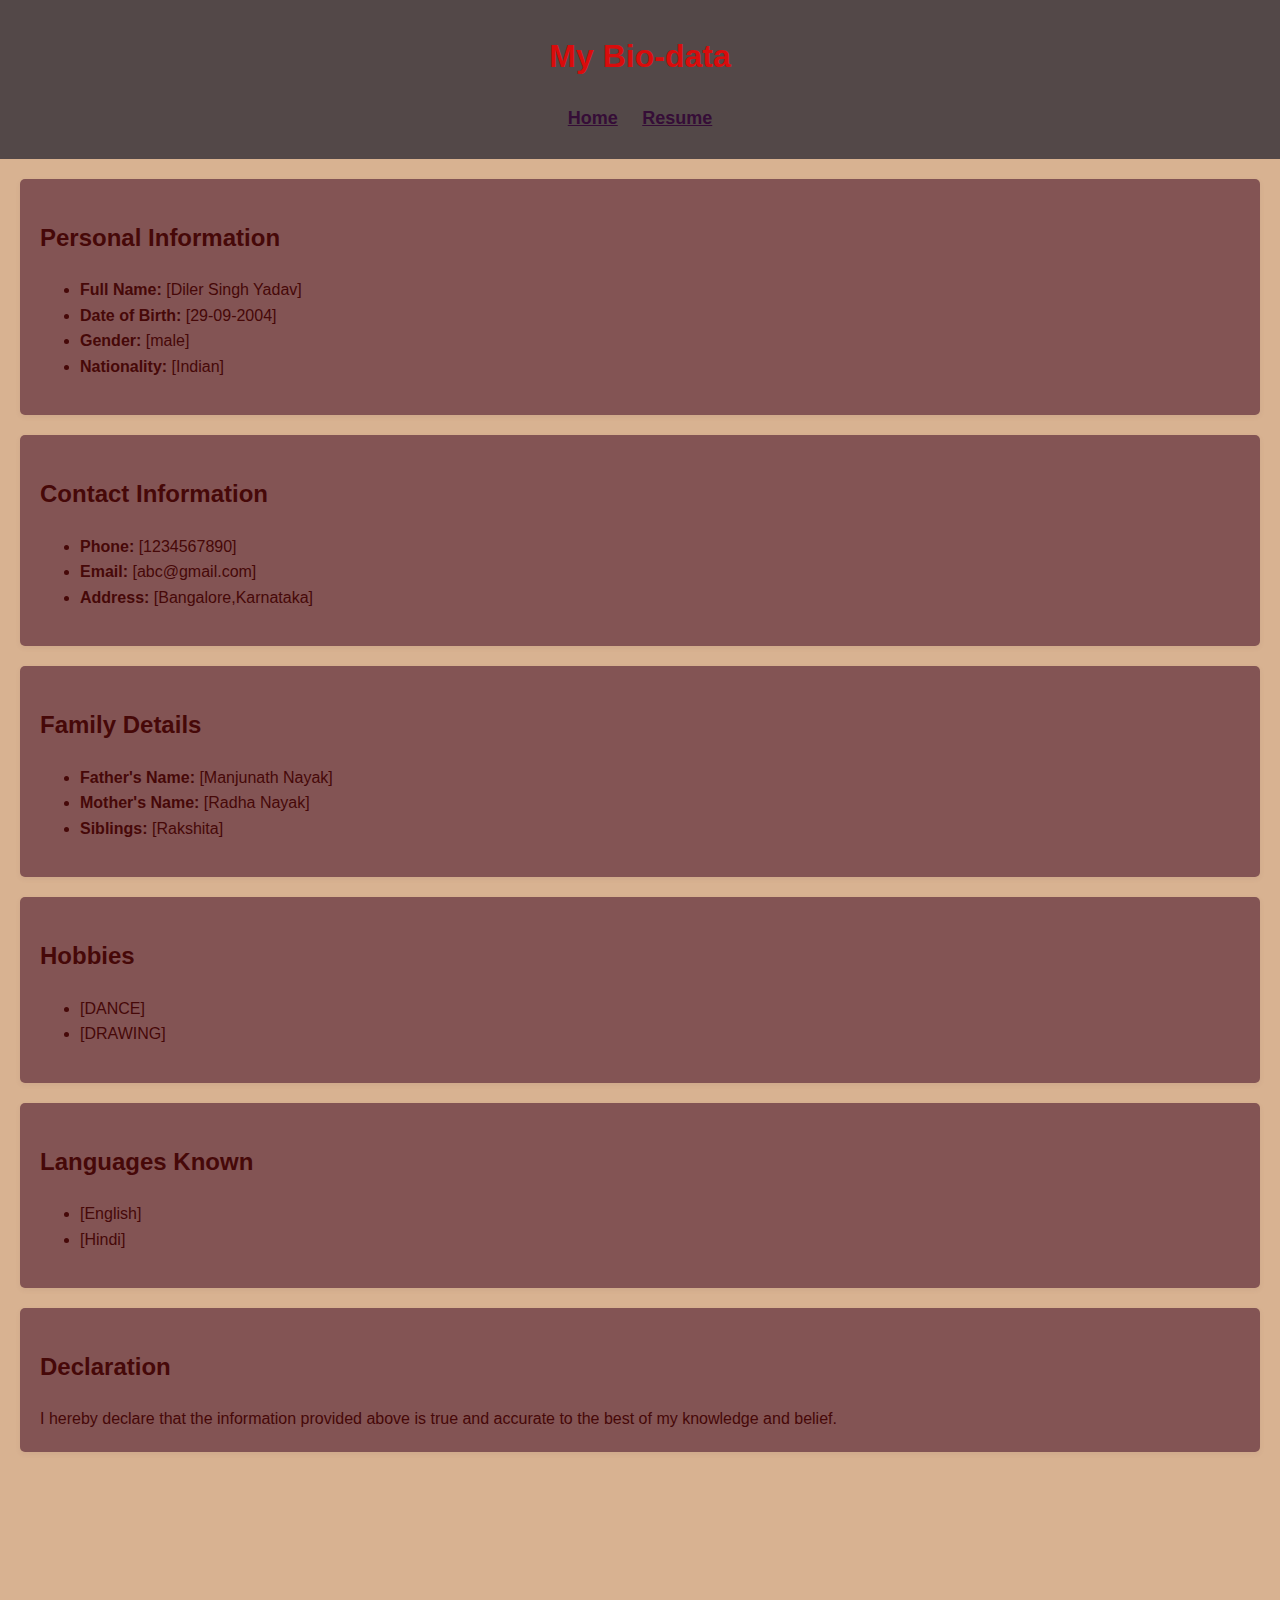
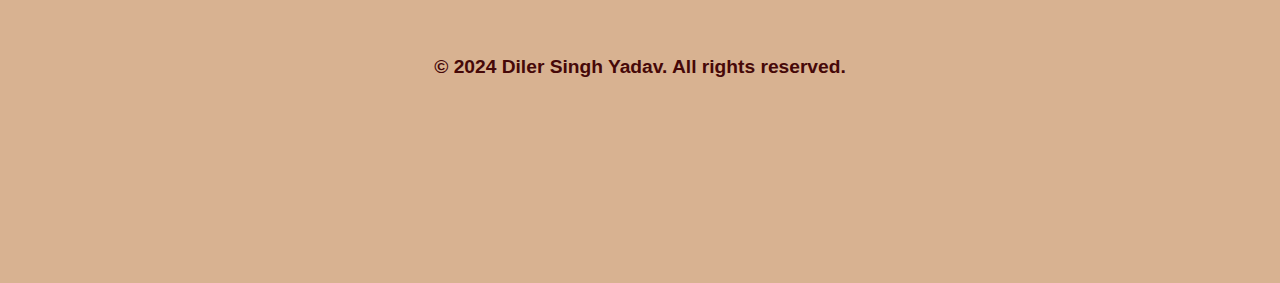
==== biodata.html @ 757f9841 "added index and style and script.js files" ====
<!DOCTYPE html>
<html lang="en">
<head>
    <meta charset="UTF-8">
    <meta name="viewport" content="width=device-width, initial-scale=1.0">
    <title>Bio-data</title>
    <link rel="stylesheet" href="styles.css">
</head>
<body>
    <header>
        <h1>My Bio-data</h1>
        <nav>
            <ul>
                <li><a href="index.html">Home</a></li>
                <li><a href="resume.html">Resume</a></li>
            </ul>
        </nav>
    </header>

    <main>
        <section>
            <h2>Personal Information</h2>
            <ul>
                <li><strong>Full Name:</strong> [Diler Singh Yadav]</li>
                <li><strong>Date of Birth:</strong> [29-09-2004]</li>
                <li><strong>Gender:</strong> [male]</li>
                <li><strong>Nationality:</strong> [Indian]</li>
            </ul>
        </section>

        <section>
            <h2>Contact Information</h2>
            <ul>
                <li><strong>Phone:</strong> [1234567890]</li>
                <li><strong>Email:</strong> [abc@gmail.com]</li>
                <li><strong>Address:</strong> [Bangalore,Karnataka]</li>
            </ul>
        </section>

        <section>
            <h2>Family Details</h2>
            <ul>
                <li><strong>Father's Name:</strong> [Manjunath Nayak]</li>
                <li><strong>Mother's Name:</strong> [Radha Nayak]</li>
                <li><strong>Siblings:</strong> [Rakshita]</li>
            </ul>
        </section>

        <section>
            <h2>Hobbies</h2>
            <ul>
                <li>[DANCE]</li>
                <li>[DRAWING]</li>
            </ul>
        </section>

        <section>
            <h2>Languages Known</h2>
            <ul>
                <li>[English]</li>
                <li>[Hindi]</li>
            </ul>
        </section>

        <section>
            <h2>Declaration</h2>
            <p1>
                I hereby declare that the information provided above is true and accurate to the best of my knowledge and belief.
            </p1>
        </section>

        <footer>
            <p>© 2024 Diler Singh Yadav. All rights reserved.</p>
        </footer>
    </main>
</body>
</html>
---- styles.css ----
body {
    font-family: Arial, sans-serif;
    line-height: 1.6;
    margin: 0;
    padding: 0;
    background: rgb(216, 178, 145);
    color: #460808;
}
header {
    background: #534848;
    color: #d90c0c;
    padding: 10px 0;
    text-align: center;
}
nav ul {
    list-style: none;
    padding: 0;
}
nav ul li {
    display: inline;
    margin: 0 10px;
}
nav ul li a {
    color: rgb(53, 13, 55);
    text-decoration: underline;
    font-size: large;
    font-weight: bold;
}
section {
    padding: 20px;
    margin: 20px;
    background: #835454;
    border-radius: 5px;
    box-shadow: 0 2px 5px rgba(127, 87, 87, 0.1);
}
.dark-mode {
    background: #333;
    color: rgba(198, 116, 116, 0.612);
}
footer{
    text-align: center;
}
p
{
    margin-top: 200px;
    text-align: center;
    margin-bottom: 200px;
    font-size: larger;
    font-weight: bold;
    
}
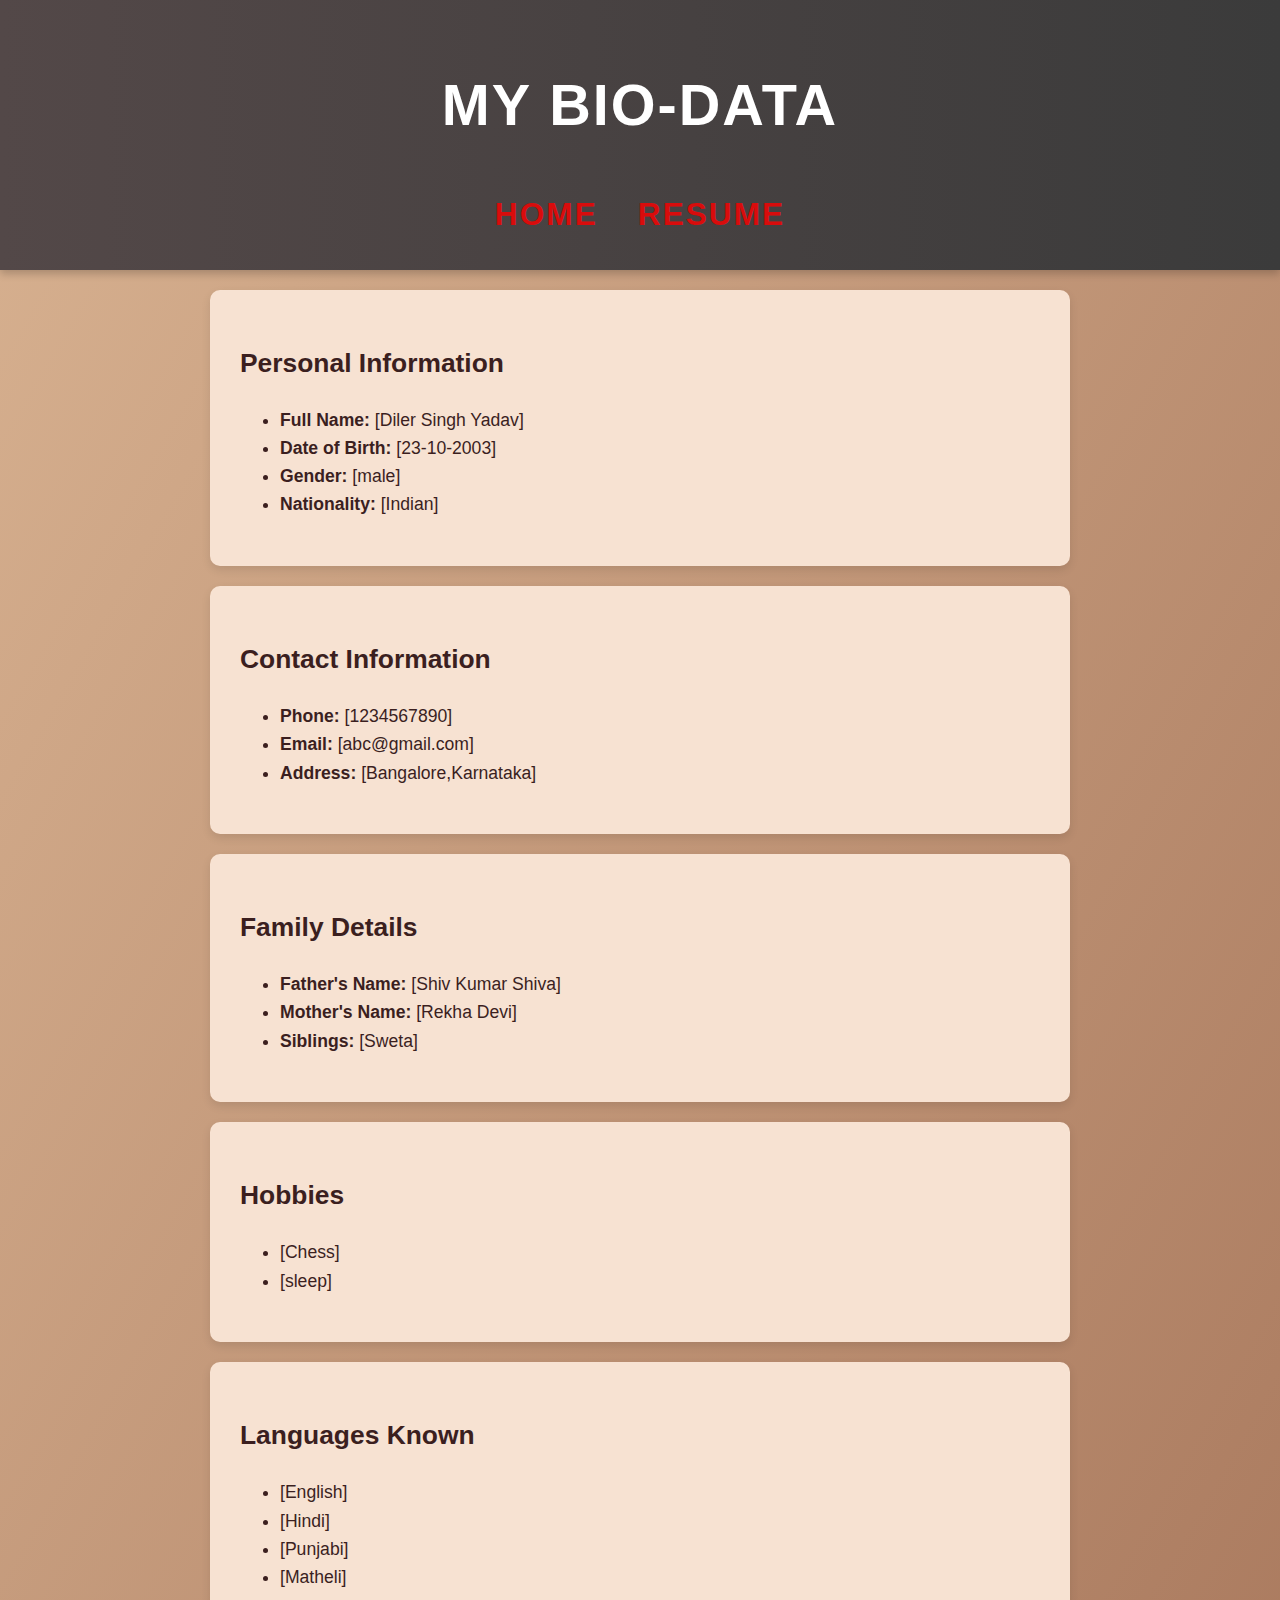
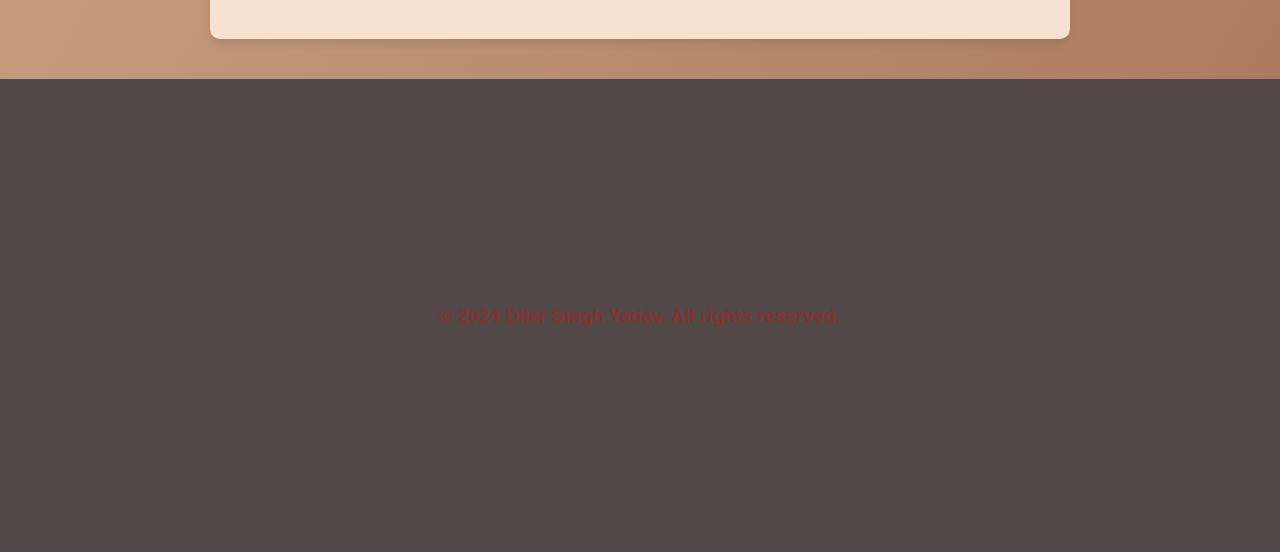
==== commit 6f9059cf: "update biodata and style sheet" ====
--- a/biodata.html
+++ b/biodata.html
@@ -22,7 +22,7 @@
             <h2>Personal Information</h2>
             <ul>
                 <li><strong>Full Name:</strong> [Diler Singh Yadav]</li>
-                <li><strong>Date of Birth:</strong> [29-09-2004]</li>
+                <li><strong>Date of Birth:</strong> [23-10-2003]</li>
                 <li><strong>Gender:</strong> [male]</li>
                 <li><strong>Nationality:</strong> [Indian]</li>
             </ul>
@@ -40,17 +40,17 @@
         <section>
             <h2>Family Details</h2>
             <ul>
-                <li><strong>Father's Name:</strong> [Manjunath Nayak]</li>
-                <li><strong>Mother's Name:</strong> [Radha Nayak]</li>
-                <li><strong>Siblings:</strong> [Rakshita]</li>
+                <li><strong>Father's Name:</strong> [Shiv Kumar Shiva]</li>
+                <li><strong>Mother's Name:</strong> [Rekha Devi]</li>
+                <li><strong>Siblings:</strong> [Sweta]</li>
             </ul>
         </section>
 
         <section>
             <h2>Hobbies</h2>
             <ul>
-                <li>[DANCE]</li>
-                <li>[DRAWING]</li>
+                <li>[Chess]</li>
+                <li>[sleep]</li>
             </ul>
         </section>
 
@@ -59,15 +59,11 @@
             <ul>
                 <li>[English]</li>
                 <li>[Hindi]</li>
+                <li>[Punjabi]</li>
+                <li>[Matheli]</li>
             </ul>
         </section>
 
-        <section>
-            <h2>Declaration</h2>
-            <p1>
-                I hereby declare that the information provided above is true and accurate to the best of my knowledge and belief.
-            </p1>
-        </section>
 
         <footer>
             <p>© 2024 Diler Singh Yadav. All rights reserved.</p>
--- a/styles.css
+++ b/styles.css
@@ -1,51 +1,81 @@
 body {
-    font-family: Arial, sans-serif;
+    font-family: 'Arial', sans-serif;
     line-height: 1.6;
     margin: 0;
     padding: 0;
-    background: rgb(216, 178, 145);
-    color: #460808;
+    background: linear-gradient(120deg, #d8b291, #a6755a);
+    color: #4a0c0c;
 }
+
 header {
-    background: #534848;
-    color: #d90c0c;
-    padding: 10px 0;
+    background: linear-gradient(to right, #534848, #3b3b3b);
+    color: #ffffff;
+    padding: 20px 0;
     text-align: center;
+    text-transform: uppercase;
+    font-size: 1.8em;
+    letter-spacing: 2px;
+    box-shadow: 0 4px 8px rgba(0, 0, 0, 0.2);
 }
+
 nav ul {
     list-style: none;
     padding: 0;
+    margin: 10px 0;
+    text-align: center;
 }
+
 nav ul li {
     display: inline;
-    margin: 0 10px;
+    margin: 0 15px;
 }
+
 nav ul li a {
-    color: rgb(53, 13, 55);
+    color: #d90c0c;
+    text-decoration: none;
+    font-size: 1.1em;
+    font-weight: bold;
+    transition: color 0.3s ease;
+}
+
+nav ul li a:hover {
+    color: #ff6600;
     text-decoration: underline;
-    font-size: large;
+}
+
+section {
+    padding: 30px;
+    margin: 20px auto;
+    background: #f7e2d2;
+    color: #3b1f1f;
+    border-radius: 10px;
+    max-width: 800px;
+    box-shadow: 0 4px 10px rgba(0, 0, 0, 0.1);
+    font-size: 1.1em;
+}
+
+.dark-mode {
+    background: #121212;
+    color: #c67474;
+    box-shadow: 0 2px 5px rgba(0, 0, 0, 0.2);
+}
+
+footer {
+    text-align: center;
+    padding: 20px;
+    background: #534848;
+    color: #ffffff;
+    font-size: 0.9em;
+    margin-top: 40px;
+}
+
+p {
+    margin: 200px 0;
+    text-align: center;
+    font-size: 1.3em;
     font-weight: bold;
+    color: #823232;
+    line-height: 1.8;
 }
-section {
-    padding: 20px;
-    margin: 20px;
-    background: #835454;
-    border-radius: 5px;
-    box-shadow: 0 2px 5px rgba(127, 87, 87, 0.1);
-}
-.dark-mode {
-    background: #333;
-    color: rgba(198, 116, 116, 0.612);
-}
-footer{
-    text-align: center;
-}
-p
-{
-    margin-top: 200px;
-    text-align: center;
-    margin-bottom: 200px;
-    font-size: larger;
-    font-weight: bold;
-    
-}
+
+
